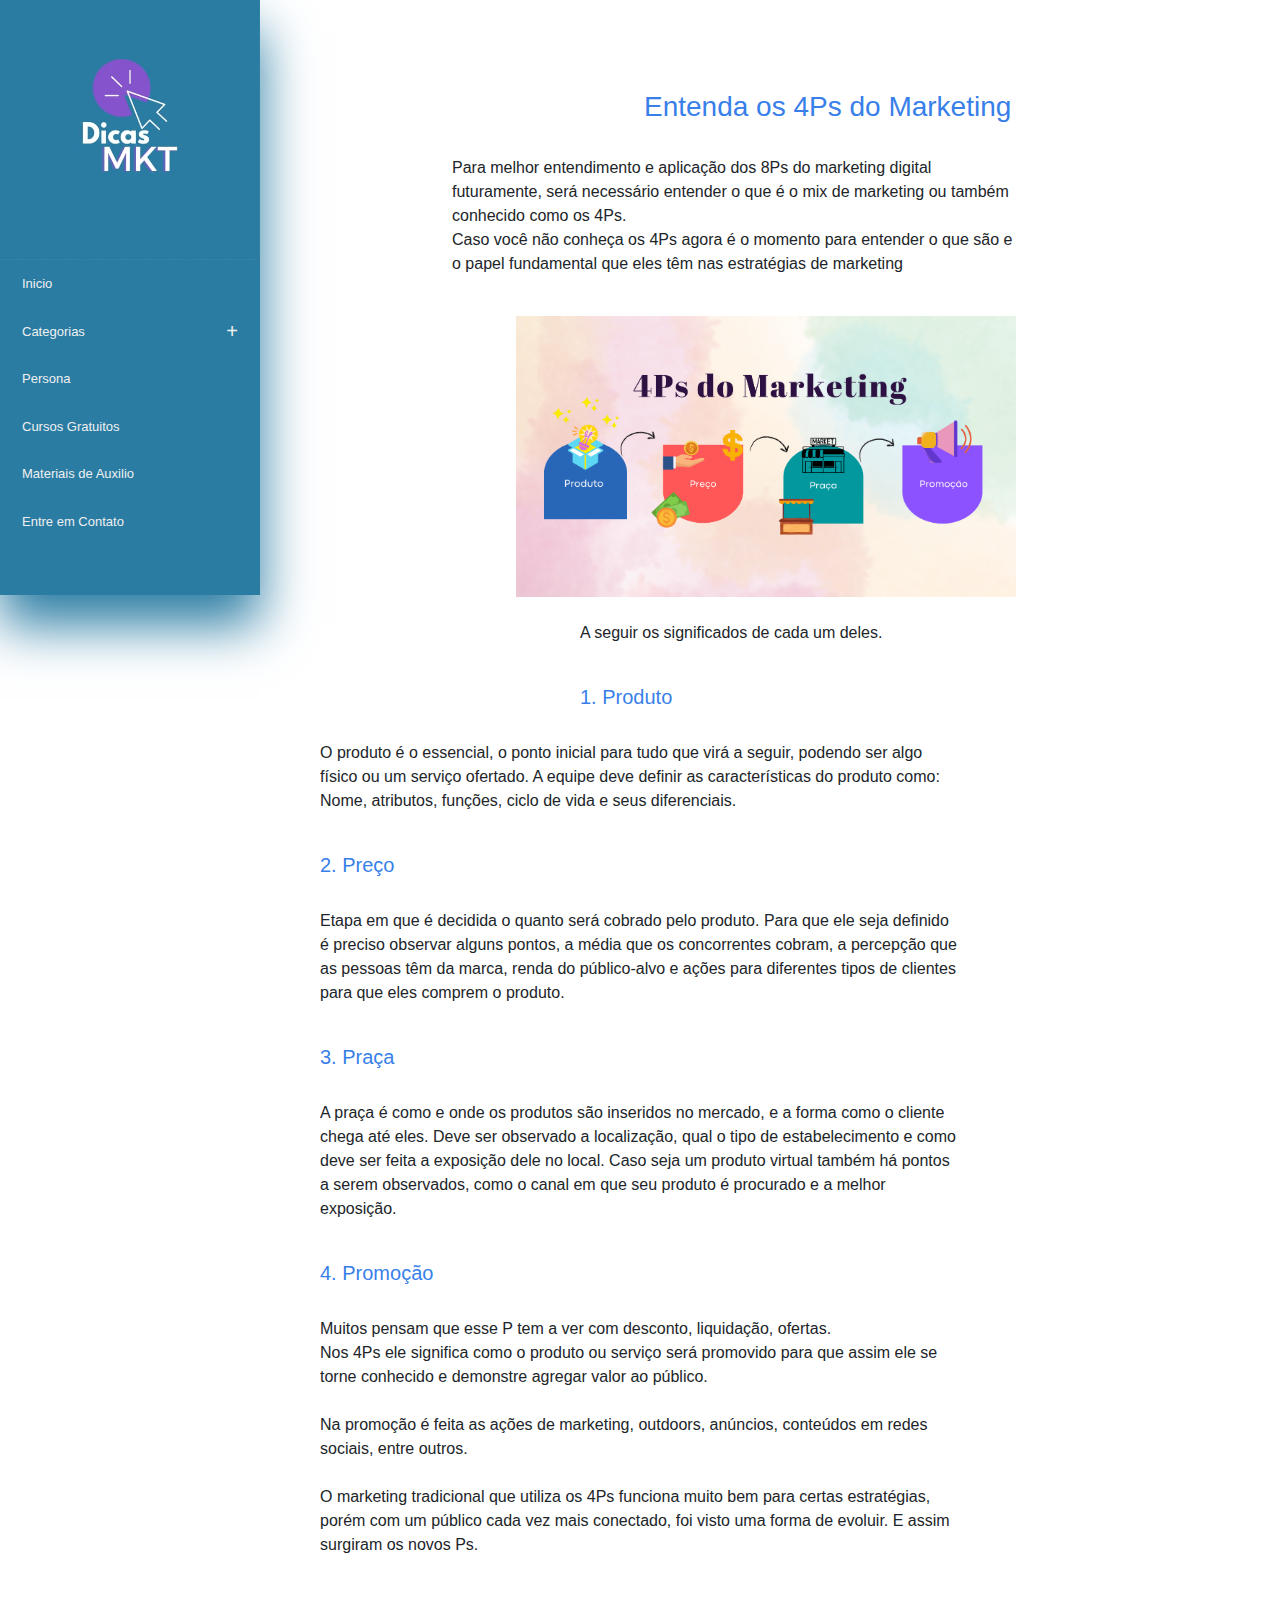
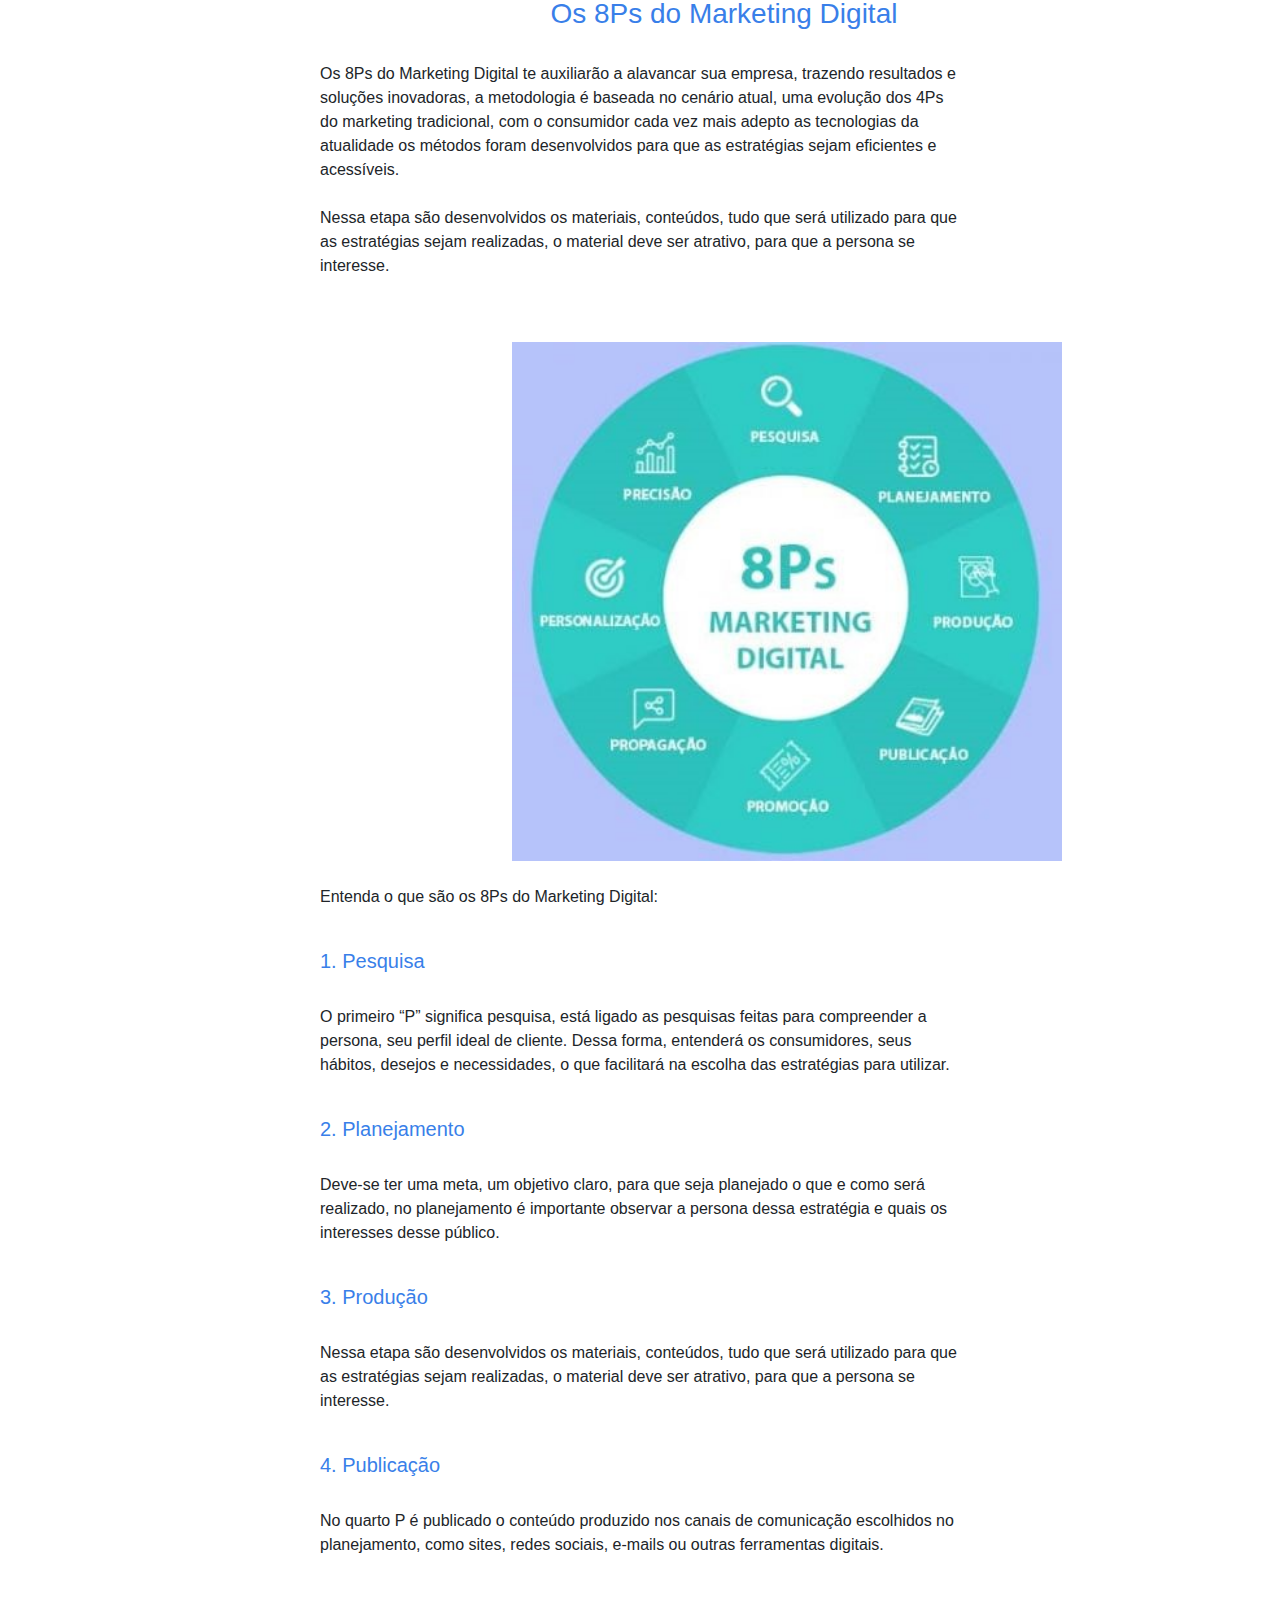
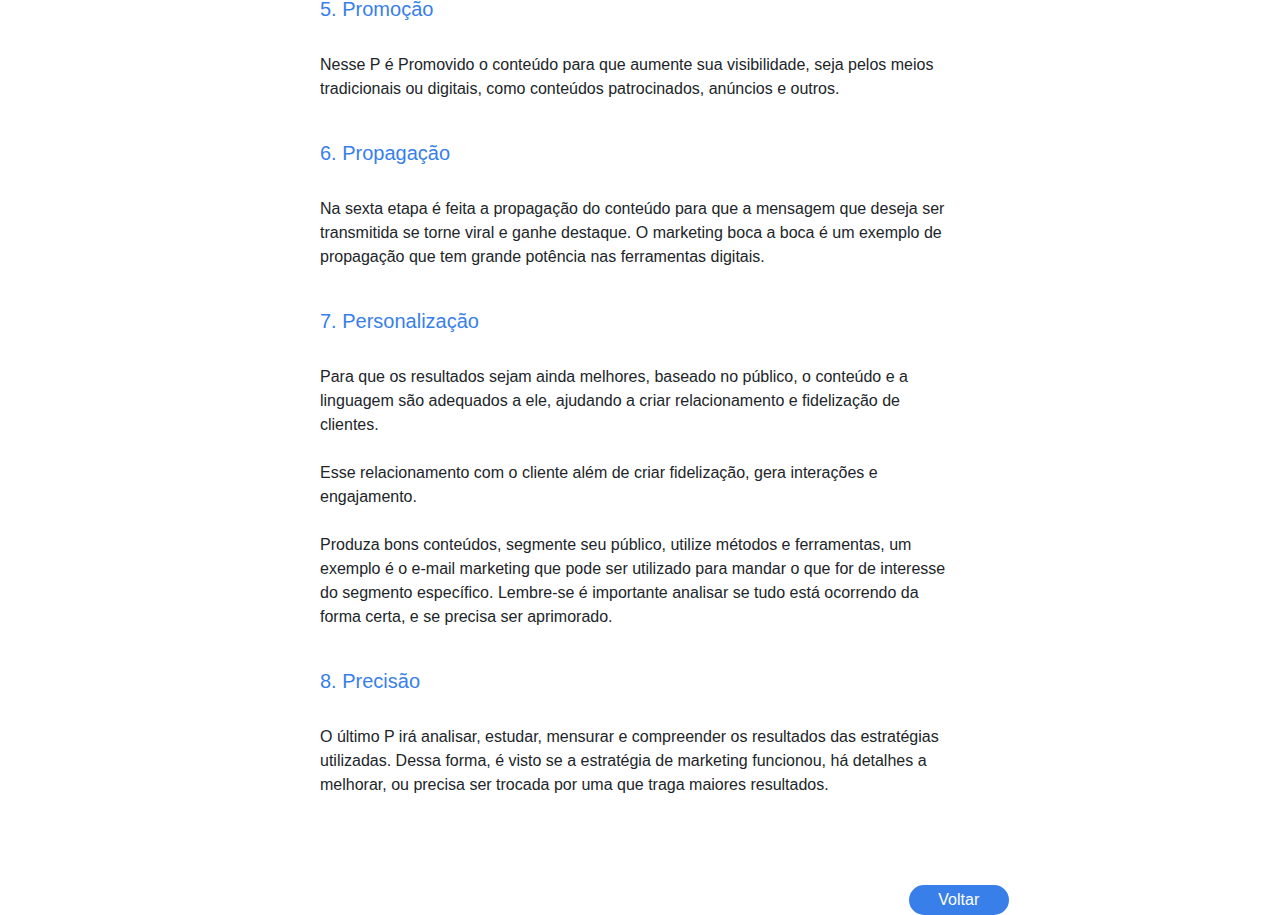
==== site/8ps.html @ f3b03071 "Add files via upload" ====
<!DOCTYPE html>
<html lang="en">

<head>
  <meta charset="UTF-8">
  <meta http-equiv="X-UA-Compatible" Conteiner="IE=edge">
  <meta name="viewport" Conteiner="width=device-width, initial-scale=1.0">
  <title> 8 PS</title>

  <link href="//maxcdn.bootstrapcdn.com/bootstrap/4.0.0/css/bootstrap.min.css" rel="stylesheet" id="bootstrap-css">
  <script src="//maxcdn.bootstrapcdn.com/bootstrap/4.0.0/js/bootstrap.min.js"></script>
  <script src="//cdnjs.cloudflare.com/ajax/libs/jquery/3.2.1/jquery.min.js"></script>

  <style>
    .Logo {
      width: 260px;
    }

    * {
      box-sizing: border-box;
      -moz-box-sizing: border-box;
      -webkit-box-sizing: border-box;
    }

    body {
      background: white;
      overflow-x: hidden;
    }

    /* logo */

    .logo {
      width: 100%;
      height: 100%;
      left: 70%;
      top: -9vh;
      position: relative;
    }

    /* Container da navbar */

    .Conteiner {
      width: 260px;
      margin: 0px auto;
      margin-right: 100%;
    }

    .colors {
      background: #2a7ca3;
    }

    /* Menu */

    .Vai-e-Volta-Menu .Vai-e-Volta-Menu * {
      font-family: 'Open Sans', sans-serif;
      box-sizing: border-box;
      -moz-box-sizing: border-box;
      -webkit-box-sizing: border-box;
      outline: 0;
    }

    .Vai-e-Volta-Menu {
      min-width: 260px;
      float: left;
      position: relative;
      box-shadow: 0 30px 50px #2a7ca3;
    }

    .Vai-e-Volta-Menu .Vai-e-Volta-Menu-footer,
    .Vai-e-Volta-Menu .Menu-Baixo {
      width: 100%;
      height: 50px;
      padding-left: 22px;
      float: left;
      font-weight: 600;
      color: #f0f0f0;
      background: #2a7ca3;
    }

    .Vai-e-Volta-Menu ul {
      margin: 0;
      padding: 0;
      list-style: none;
    }

    .Vai-e-Volta-Menu ul li a {
      width: 100%;
      padding: 14px 22px;
      float: left;
      text-decoration: none;
      color: #f0f0f0;
      font-size: 13px;
      background: #2a7ca3;
      white-space: nowrap;
      position: relative;
      overflow: hidden;
      transition: color .2s linear, background .2s linear;
      -moz-transition: color .2s linear, background .2s linear;
      -webkit-transition: color .2s linear, background .2s linear;
      transition: color .2s linear, background .2s linear;
    }

    .Vai-e-Volta-Menu>ul>li.active>a,
    .Vai-e-Volta-Menu>ul>li:hover>a {
      color: #fff;
      background: #2986b1;
    }

    .Vai-e-Volta-Menu ul li a i {
      width: 34px;
      float: left;
      line-height: 18px;
      font-size: 16px;
      text-align: left;
    }

    .Vai-e-Volta-Menu .submenu-indicator {
      float: right;
      right: 22px;
      position: absolute;
      line-height: 19px;
      font-size: 20px;
      transition: transform .3s linear;
      -moz-transition: transform .3s linear;
      -webkit-transition: transform .3s linear;
      -ms-transition: transform .3s linear;
    }

    .Vai-e-Volta-Menu ul ul.submenu .submenu-indicator {
      line-height: 16px;
    }

    .Vai-e-Volta-Menu ul ul.submenu .submenu-indicator {
      line-height: 16px;
    }

    .Vai-e-Volta-Menu .submenu-indicator-minus>.submenu-indicator {
      -ms-transform: rotate(45deg);
      -moz-transform: rotate(45deg);
      -webkit-transform: rotate(45deg);
      transform: rotate(45deg);
    }

    .Vai-e-Volta-Menu ul ul.submenu .submenu-indicator {
      line-height: 16px;
    }

    .Vai-e-Volta-Menu ul ul.submenu .submenu-indicator {
      line-height: 16px;
    }

    .Vai-e-Volta-Menu .submenu-indicator-minus>.submenu-indicator {
      -ms-transform: rotate(45deg);
      -moz-transform: rotate(45deg);
      -webkit-transform: rotate(45deg);
      transform: rotate(45deg);
    }

    .Vai-e-Volta-Menu ul ul.submenu,
    .Vai-e-Volta-Menu ul ul.submenu li ul.submenu {
      width: 100%;
      display: none;
      position: static;
    }

    .Vai-e-Volta-Menu ul ul.submenu li {
      clear: both;
      width: 100%;
    }

    /* Cor de dentro da categoria */

    .Vai-e-Volta-Menu ul ul.submenu li a {
      width: 100%;
      float: left;
      font-size: 11px;
      background: #2986b1;
      border: black;
      position: relative;

      -o-transition: border .2s linear;
      -moz-transition: border .2s linear;
      -webkit-transition: border .2s linear;
      transition: border .2s linear;
    }


    .Titulo8PS {
      left: 30%;
      color: rgb(57, 127, 233);
      position: relative;
      top: 10vh;
    }



    .Img8ps {
      width: 950pX;
    }

    .Img8psMar {
      align-items: center;
      left: 20%;
      position: relative;
      top: 10VH;


    }



    .SubTitulo8PS {
      left: 25%;
      color: rgb(57, 127, 233);
      position: relative;
      top: 10VH;
    }

    .p8PS {
      left: 25%;
      margin-right: 50%;
      position: relative;
      top: 10VH;
    }

    .p8PS2 {
      left: 15%;
      margin-right: 35%;
      position: relative;
      top: 10VH;
    }



    .img8ps2 {
      left: 40%;

      top: 10VH;
      position: relative;
    }

    .img8psC {
      width: 550px;
      position: relative;
    }

    /*         titulo            */


    .Titulo28PS {
      left: 43%;
      color: rgb(57, 127, 233);
      position: relative;
      top: 10VH;
    }

    /* Botão*/

    .voltaPS {
      left: 71%;
      color: white;
      right: 25.4%;
      border-radius: 3em;

      position: relative;
      text-decoration: none;

      font-weight: 700;
      font-size: 1rem;
      top: 10VH;


    }

    .voltar2PS {
      color: white;
      background-color: rgb(57, 127, 233);
      border: 2px solid rgb(57, 127, 233);
      border-radius: 3em;

      width: 100px;
      right: 100%;
    }

    @media screen and (max-width: 1300px) {
      .Img8ps {
        width: 500px;
      }
    }

    @media screen and (max-width: 1100px) {

      .SubTitulo8PS,
      .p8PS {
        margin-left: 100%;
        margin-right: 10%;
      }

      .Titulo8PS,
      .SubTitulo8PS,
      .p8PS,
      .Titulo28PS {
        margin-left: 10%;
        margin-right: 30%;
      }

      .img8psC {
        width: 300px;
      }

      .Titulo8PS {
        left: 10VH;
      }
      .voltaPS{
        margin-bottom: 20%;
        left: 80%;
      }
    }

    @media screen and (max-width: 768px) {

      .Titulo8PS,
      .SubTitulo8PS,
      .p8PS,
      .Titulo28PS {
        left: 5%;
        margin-left: 0;
        margin-right: 10%;
      }

      .Img8ps,
      .img8psC {
        width: 100%;
      }

      .voltaPS {
        left: 50%;
        right: auto;
        transform: translateX(-50%);
      }

      .img8psC {
        width: 300px;
      }

      .Img8ps {
        width: 500px;
      }

      .voltaPS {
        left: 130%;
      }
    }

    @media screen and (max-width: 480px) {
      .voltaPS {
        font-size: 0.8rem;
      }

      .Img8ps,
      .img8psC {
        width: 300px;
      }
    }
  </style>




</head>

<body>
  <!--   Codigo tabela canto -->
  <div class="Conteiner">

    <div id="Vai-e-Volta-Menu" class="Vai-e-Volta-Menu">

      <div class="header"><img src="logoC.jpeg" class="Logo"> </div>
      <ul>
        <ul>


          <li><a href="TelaIncial.html"></i>Inicio </a></li>
          <li><a href="#"></i>Categorias </a>
            <ul class="submenu">
              <li><a href="#" class="Categoria">
                  Marketing Digital </a></li>
              <li><a href="8ps.html" class="Categoria"> 8Ps do Marketing </a></li>
              <li><a href="MARKETING DE CONTEÚDo.html" class="Categoria"> Marketing De Conteúdo </a></li>
              <li><a href="Co-Marketing.HTML" class="Categoria"> Co-Marketing </a></li>
              <li><a href="SEO.html" class="Categoria"> SEO </a></li>
            </ul>
          </li>

          <li><a href="persona.html"></i>Persona </a></li>
          <li><a href="Cursos.html"></i>Cursos Gratuitos </a></li>
          <li><a href="Materiais.HTMl"></i>Materiais de Auxilio </a></li>
          <li><a href="contato.html"></i>Entre em Contato</a></li>
        </ul>
        <div class="Menu-Baixo"> </div>
    </div>
  </div>
  <!--   Codigo tela marketing -->


  <!--   tITULO -->


  <div class="Titulo8PS">
    <H3> Entenda os 4Ps do Marketing</h3>
  </div>

  </br>
  <DIV class="p8PS2">
    <p>
      Para melhor entendimento e aplicação dos 8Ps do marketing digital futuramente, será necessário entender o que é o
      mix de
      marketing ou também conhecido como os 4Ps. </br>

      Caso você não conheça os 4Ps agora é o momento para entender o que são e o papel fundamental que eles têm nas
      estratégias de marketing
    </p>
  </DIV>
  </br>

  <DIV class="Img8psMar">
    <img src="img1.png" class="Img8ps">
  </DIV>
  </br>
  <DIV class="p8PS">
    <p>
      A seguir os significados de cada um deles.
    </p>
  </DIV>

  </br>
  <div class="SubTitulo8PS">
    <H5> 1. Produto </h5>
  </div>

  </br>

  <DIV class="p8PS">
    <p>
      O produto é o essencial, o ponto inicial para tudo que virá a seguir, podendo ser algo físico ou um serviço
      ofertado. A equipe deve definir
      as características do produto como: Nome, atributos, funções, ciclo de vida e seus diferenciais.
    </p>
  </DIV>


  </br>
  <div class="SubTitulo8PS">
    <H5> 2. Preço </h5>
  </div>

  </br>

  <DIV class="p8PS">
    <p>
      Etapa em que é decidida o quanto será cobrado pelo produto. Para que ele seja definido é preciso observar alguns
      pontos, a média
      que os concorrentes cobram, a percepção que as pessoas têm da marca, renda do público-alvo e ações para diferentes
      tipos de clientes para que eles comprem o produto.

    </p>
  </DIV>

  </br>
  <div class="SubTitulo8PS">
    <H5> 3. Praça </h5>
  </div>

  </br>
  <DIV class="p8PS">
    <p>
      A praça é como e onde os produtos são inseridos no mercado, e a forma como o cliente chega até eles. Deve ser
      observado a localização,
      qual o tipo de estabelecimento e como deve ser feita a exposição dele no local. Caso seja um produto virtual
      também há pontos a serem observados,
      como o canal em que seu produto é procurado e a melhor exposição.
    </p>
  </DIV>

  </br>
  <div class="SubTitulo8PS">
    <H5>4. Promoção </h5>
  </div>

  </br>
  <DIV class="p8PS">
    <p>
      Muitos pensam que esse P tem a ver com desconto, liquidação, ofertas. </br>

      Nos 4Ps ele significa como o produto ou serviço será promovido para que assim ele se torne conhecido e demonstre
      agregar valor ao público. </br> </br>

      Na promoção é feita as ações de marketing, outdoors, anúncios, conteúdos em redes sociais, entre outros. </br>
      </br>

      O marketing tradicional que utiliza os 4Ps funciona muito bem para certas estratégias, porém com um público cada
      vez mais conectado,
      foi visto uma forma de evoluir. E assim surgiram os novos Ps.


    </p>
  </DIV>

  </br>
  <div class="Titulo28PS">
    <H3> Os 8Ps do Marketing Digital</h3>
  </div>


  </br>
  <DIV class="p8PS">
    <p>
      Os 8Ps do Marketing Digital te auxiliarão a alavancar sua empresa, trazendo resultados e soluções inovadoras, a
      metodologia é baseada no cenário atual,
      uma evolução dos 4Ps do marketing tradicional,
      com o consumidor cada vez mais adepto as tecnologias da atualidade os métodos foram desenvolvidos para que as
      estratégias sejam eficientes e acessíveis.

      </br> </br>

      Nessa etapa são desenvolvidos os materiais, conteúdos, tudo que será utilizado para que as estratégias sejam
      realizadas,
      o material deve ser atrativo, para que a persona se interesse.
  </DIV>

  </br>


  </br>

  <DIV class="img8ps2">
    <img src="img2.jpg" class="img8psC">
  </DIV>
  </br>

  <DIV class="p8PS">
    <p>
      Entenda o que são os 8Ps do Marketing Digital:
    </p>
  </DIV>
  </br>

  <div class="SubTitulo8PS">
    <H5>1. Pesquisa </h5>
  </div>
  </br>
  <DIV class="p8PS">
    <p>
      O primeiro “P” significa pesquisa, está ligado as pesquisas feitas para compreender a persona, seu perfil ideal de
      cliente. Dessa forma,
      entenderá os consumidores, seus hábitos, desejos e necessidades, o que facilitará na escolha das estratégias para
      utilizar.
    </p>
  </DIV>
  </br>


  <div class="SubTitulo8PS">
    <H5>2. Planejamento </h5>
  </div>
  </br>
  <DIV class="p8PS">
    <p>
      Deve-se ter uma meta, um objetivo claro, para que seja planejado o que e como será realizado,
      no planejamento é importante observar a persona dessa estratégia e quais os interesses desse público.
    </p>
  </DIV>
  </br>

  <div class="SubTitulo8PS">
    <H5>3. Produção </h5>
  </div>
  </br>
  <DIV class="p8PS">
    <p>
      Nessa etapa são desenvolvidos os materiais, conteúdos, tudo que será utilizado para que as estratégias sejam
      realizadas,
      o material deve ser atrativo, para que a persona se interesse.
  </DIV>
  </br>

  <div class="SubTitulo8PS">
    <H5>4. Publicação </h5>
  </div>
  </br>
  <DIV class="p8PS">
    <p>
      No quarto P é publicado o conteúdo produzido nos canais de comunicação escolhidos no planejamento,
      como sites, redes sociais, e-mails ou outras ferramentas digitais.
  </DIV>
  </br>

  <div class="SubTitulo8PS">
    <H5>5. Promoção </h5>
  </div>
  </br>
  <DIV class="p8PS">
    <p>
      Nesse P é Promovido o conteúdo para que aumente sua visibilidade, seja pelos meios tradicionais ou digitais,
      como conteúdos patrocinados, anúncios e outros.
  </DIV>
  </br>

  <div class="SubTitulo8PS">
    <H5>6. Propagação </h5>
  </div>
  </br>

  <DIV class="p8PS">
    <p>
      Na sexta etapa é feita a propagação do conteúdo para que a mensagem que deseja ser transmitida se torne viral e
      ganhe destaque.
      O marketing boca a boca é um exemplo de propagação que tem grande potência nas ferramentas digitais.
  </DIV>
  </br>


  <div class="SubTitulo8PS">
    <H5>7. Personalização </h5>
  </div>

  </br>

  <DIV class="p8PS">
    <p>
      Para que os resultados sejam ainda melhores, baseado no público, o conteúdo e a linguagem são adequados a ele,
      ajudando a criar relacionamento e fidelização de clientes. </br> </br>
      Esse relacionamento com o cliente além de criar fidelização, gera interações e engajamento. </br> </br>
      Produza bons conteúdos, segmente seu público, utilize métodos e ferramentas, um exemplo é o e-mail marketing que
      pode ser utilizado para mandar o que for de interesse do segmento específico.
      Lembre-se é importante analisar se tudo está ocorrendo da forma certa, e se precisa ser aprimorado.
  </DIV>
  </br>

  <div class="SubTitulo8PS">
    <H5>8. Precisão </h5>
  </div>

  </br>

  <DIV class="p8PS">
    <p>
      O último P irá analisar, estudar, mensurar e compreender os resultados das estratégias utilizadas. Dessa forma,
      é visto se a estratégia de marketing funcionou, há detalhes a melhorar, ou precisa ser trocada por uma que traga
      maiores resultados.

  </DIV>
  </br> </br> </br>



  <div class="voltaPS">
    <a href="TelaIncial.html">
      <button class="voltar2PS">
        Voltar
      </button>
    </a>

  </div>










  <script src="https://ajax.googleapis.com/ajax/libs/jquery/3.2.1/jquery.min.js"></script>
  <script src="https://maxcdn.bootstrapcdn.com/bootstrap/3.3.7/js/bootstrap.min.js"></script>

  <script src="MKT.js"></script>

</body>

</html>
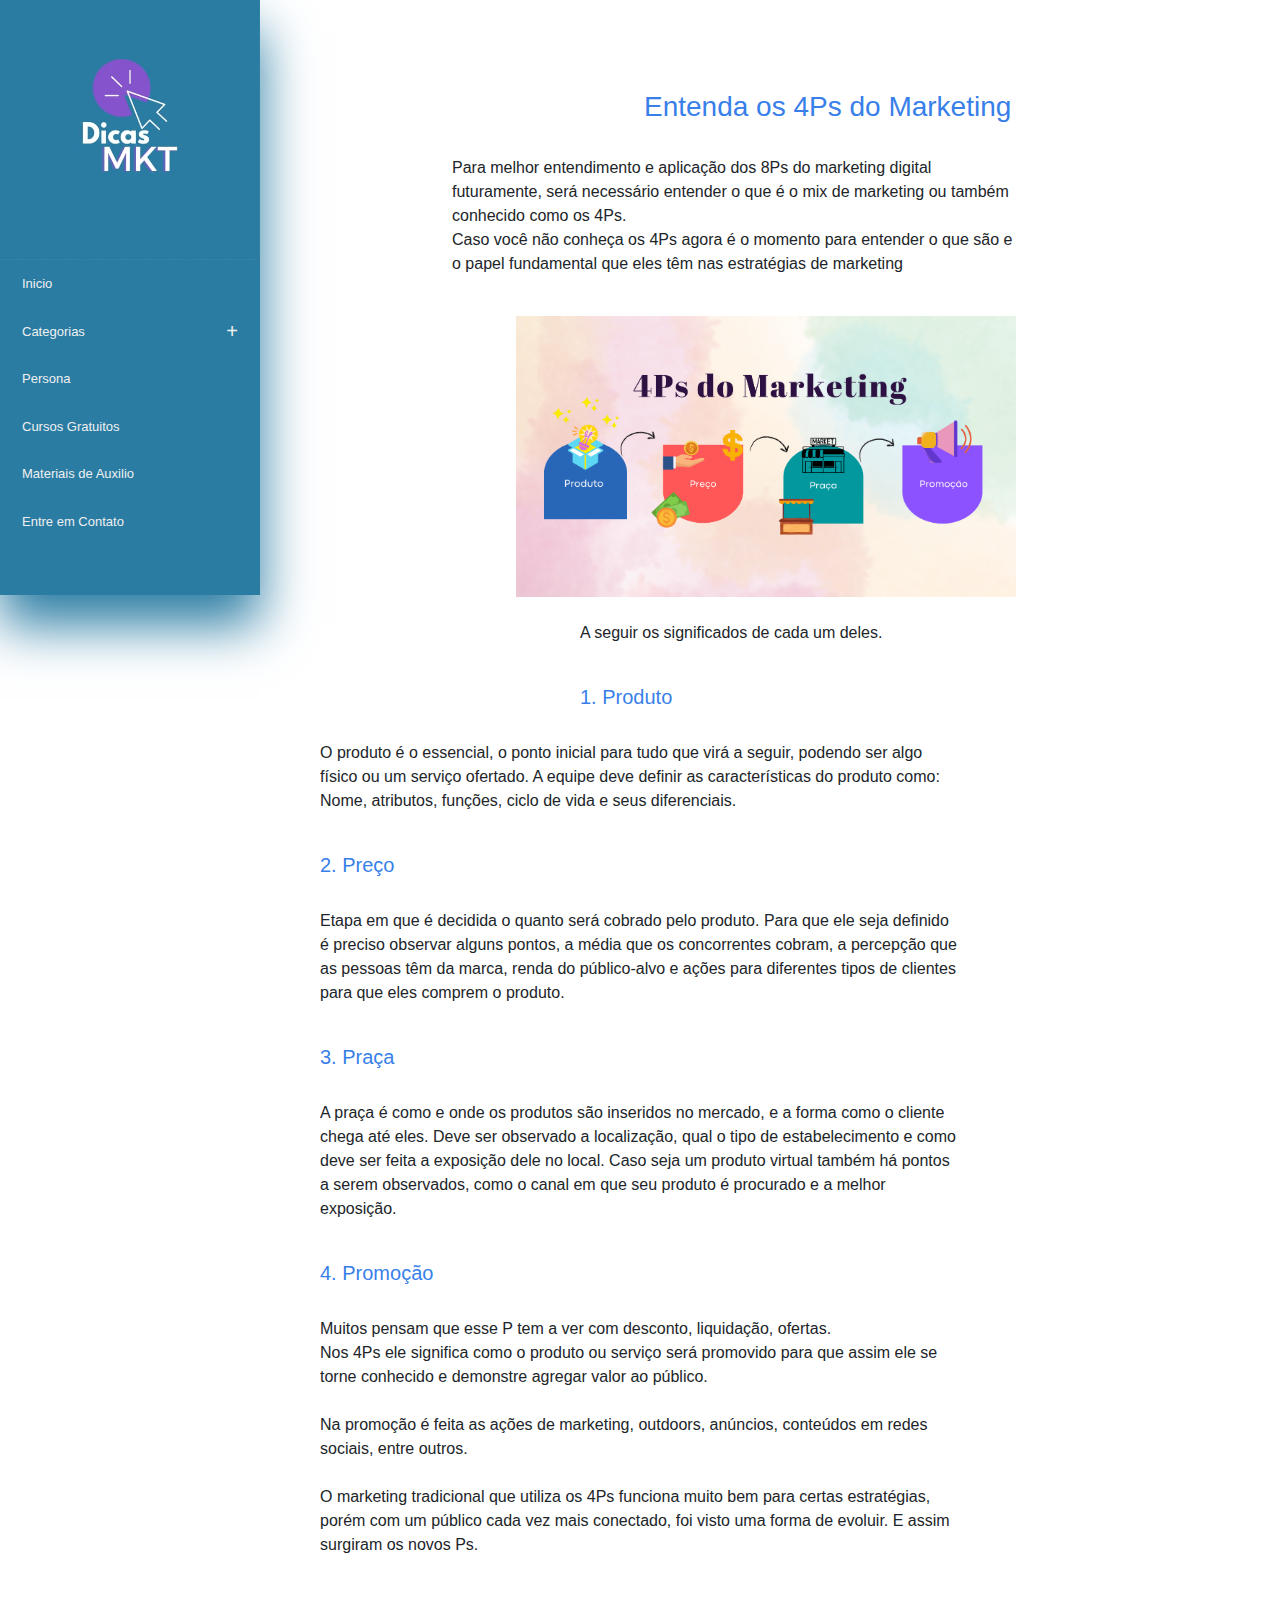
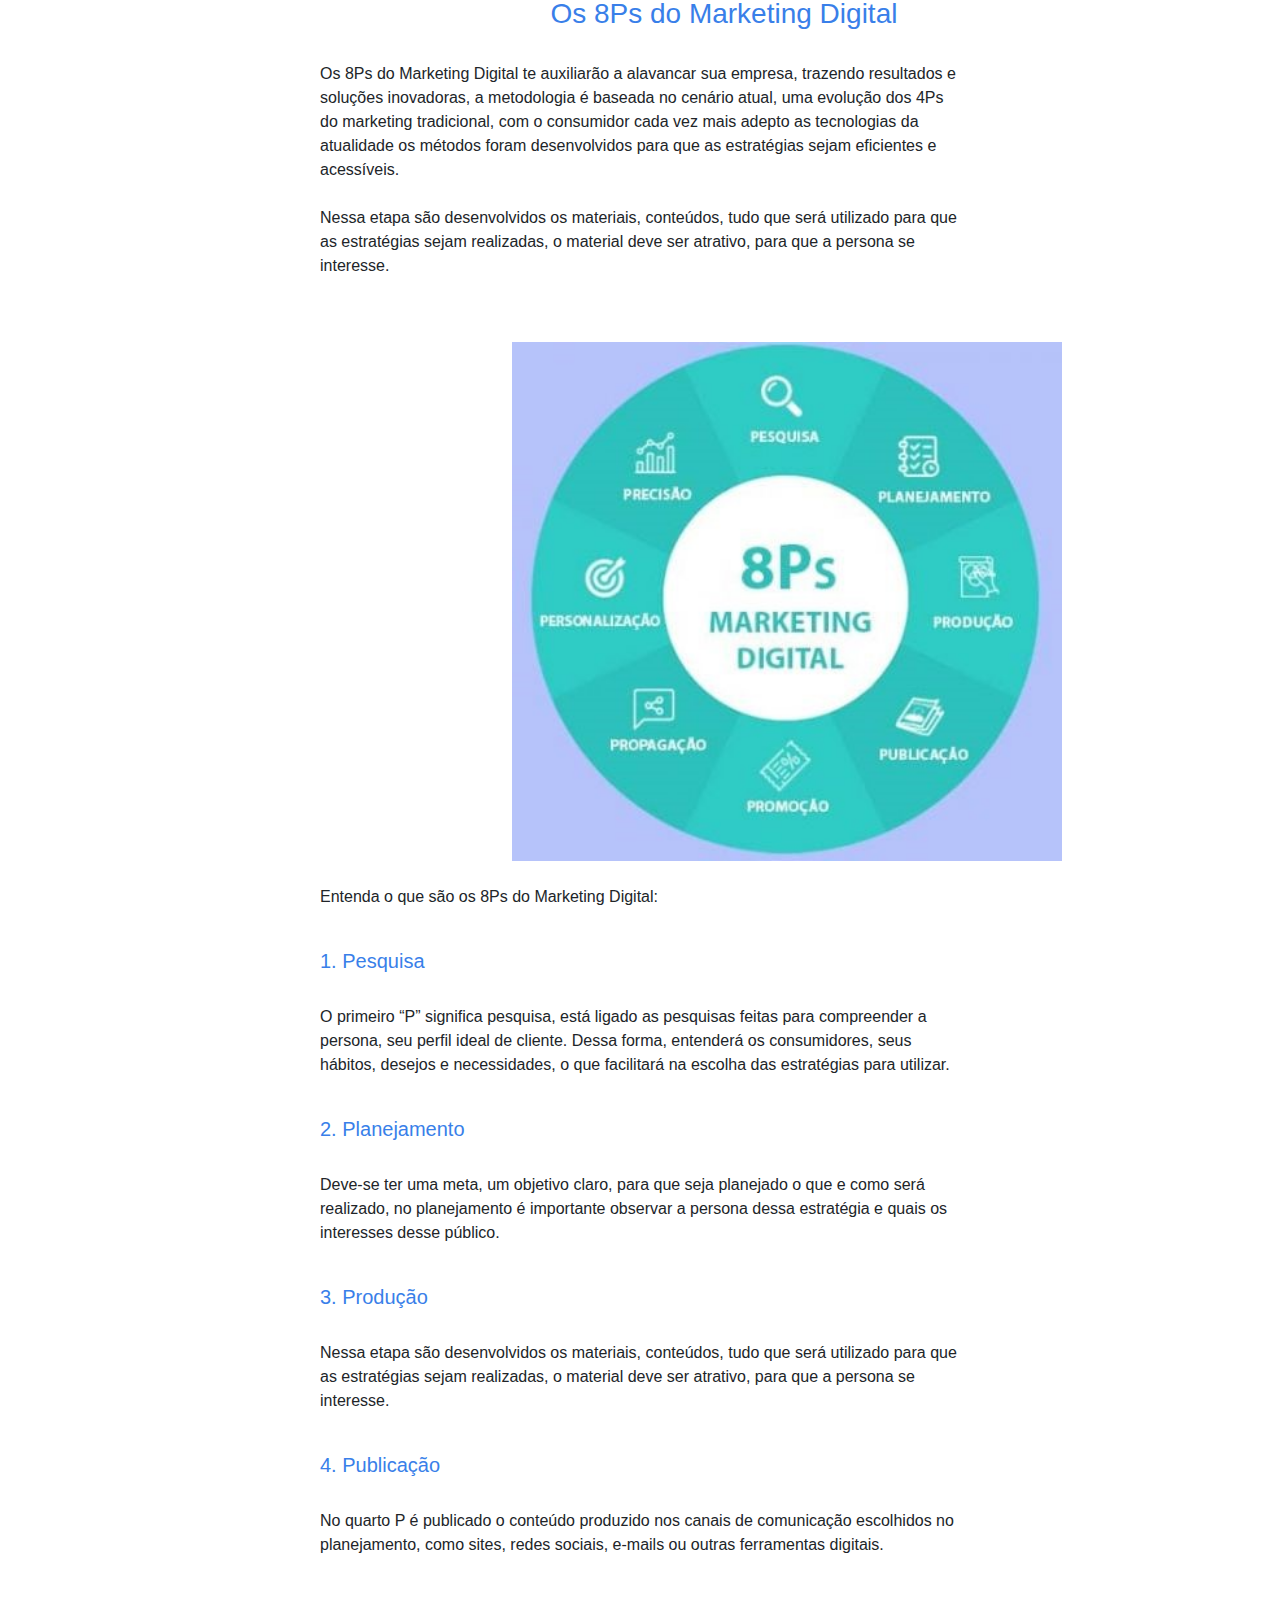
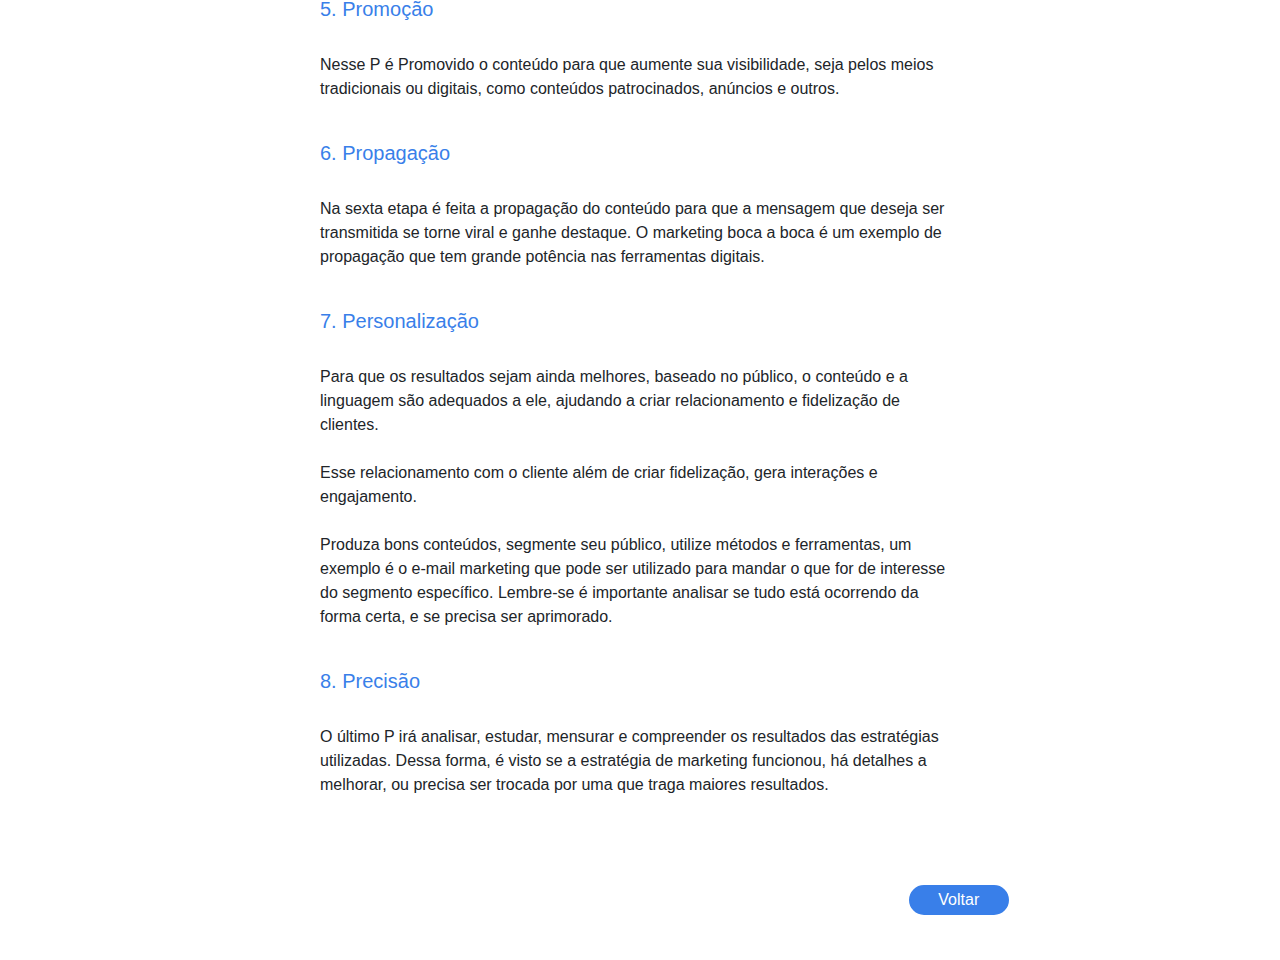
==== commit 5f6add40: "Add files via upload" ====
--- a/site/8ps.html
+++ b/site/8ps.html
@@ -268,7 +268,7 @@
       font-weight: 700;
       font-size: 1rem;
       top: 10VH;
-
+      margin-bottom: 5vh;
 
     }
 
@@ -277,6 +277,7 @@
       background-color: rgb(57, 127, 233);
       border: 2px solid rgb(57, 127, 233);
       border-radius: 3em;
+      margin-bottom: 5vh;
 
       width: 100px;
       right: 100%;
@@ -289,6 +290,10 @@
     }
 
     @media screen and (max-width: 1100px) {
+
+      .Img8psMar{
+        left: 6vh;
+      }
 
       .SubTitulo8PS,
       .p8PS {
@@ -304,6 +309,11 @@
         margin-right: 30%;
       }
 
+      .p8PS2{
+        margin-right: 20%;
+        margin-left: 0%;
+      }
+
       .img8psC {
         width: 300px;
       }
@@ -311,7 +321,8 @@
       .Titulo8PS {
         left: 10VH;
       }
-      .voltaPS{
+
+      .voltaPS {
         margin-bottom: 20%;
         left: 80%;
       }
@@ -350,6 +361,7 @@
       .voltaPS {
         left: 130%;
       }
+     
     }
 
     @media screen and (max-width: 480px) {
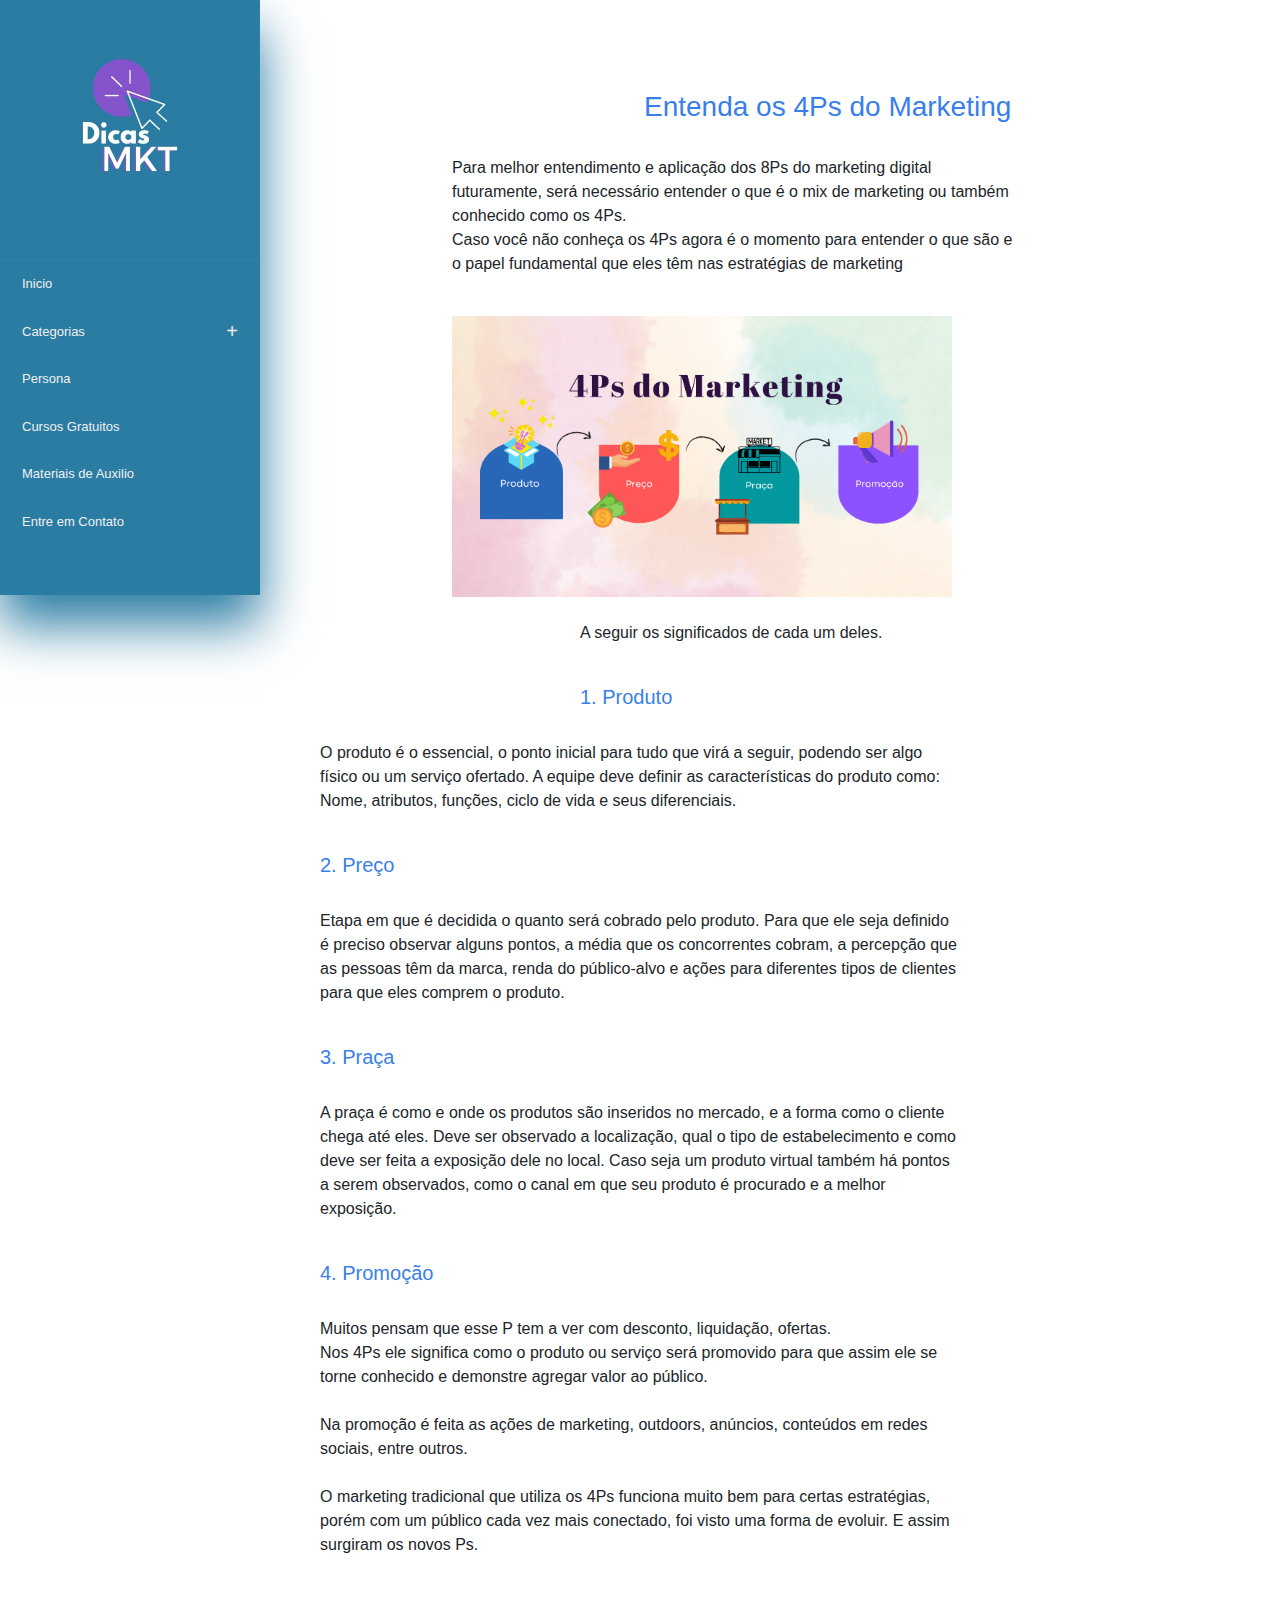
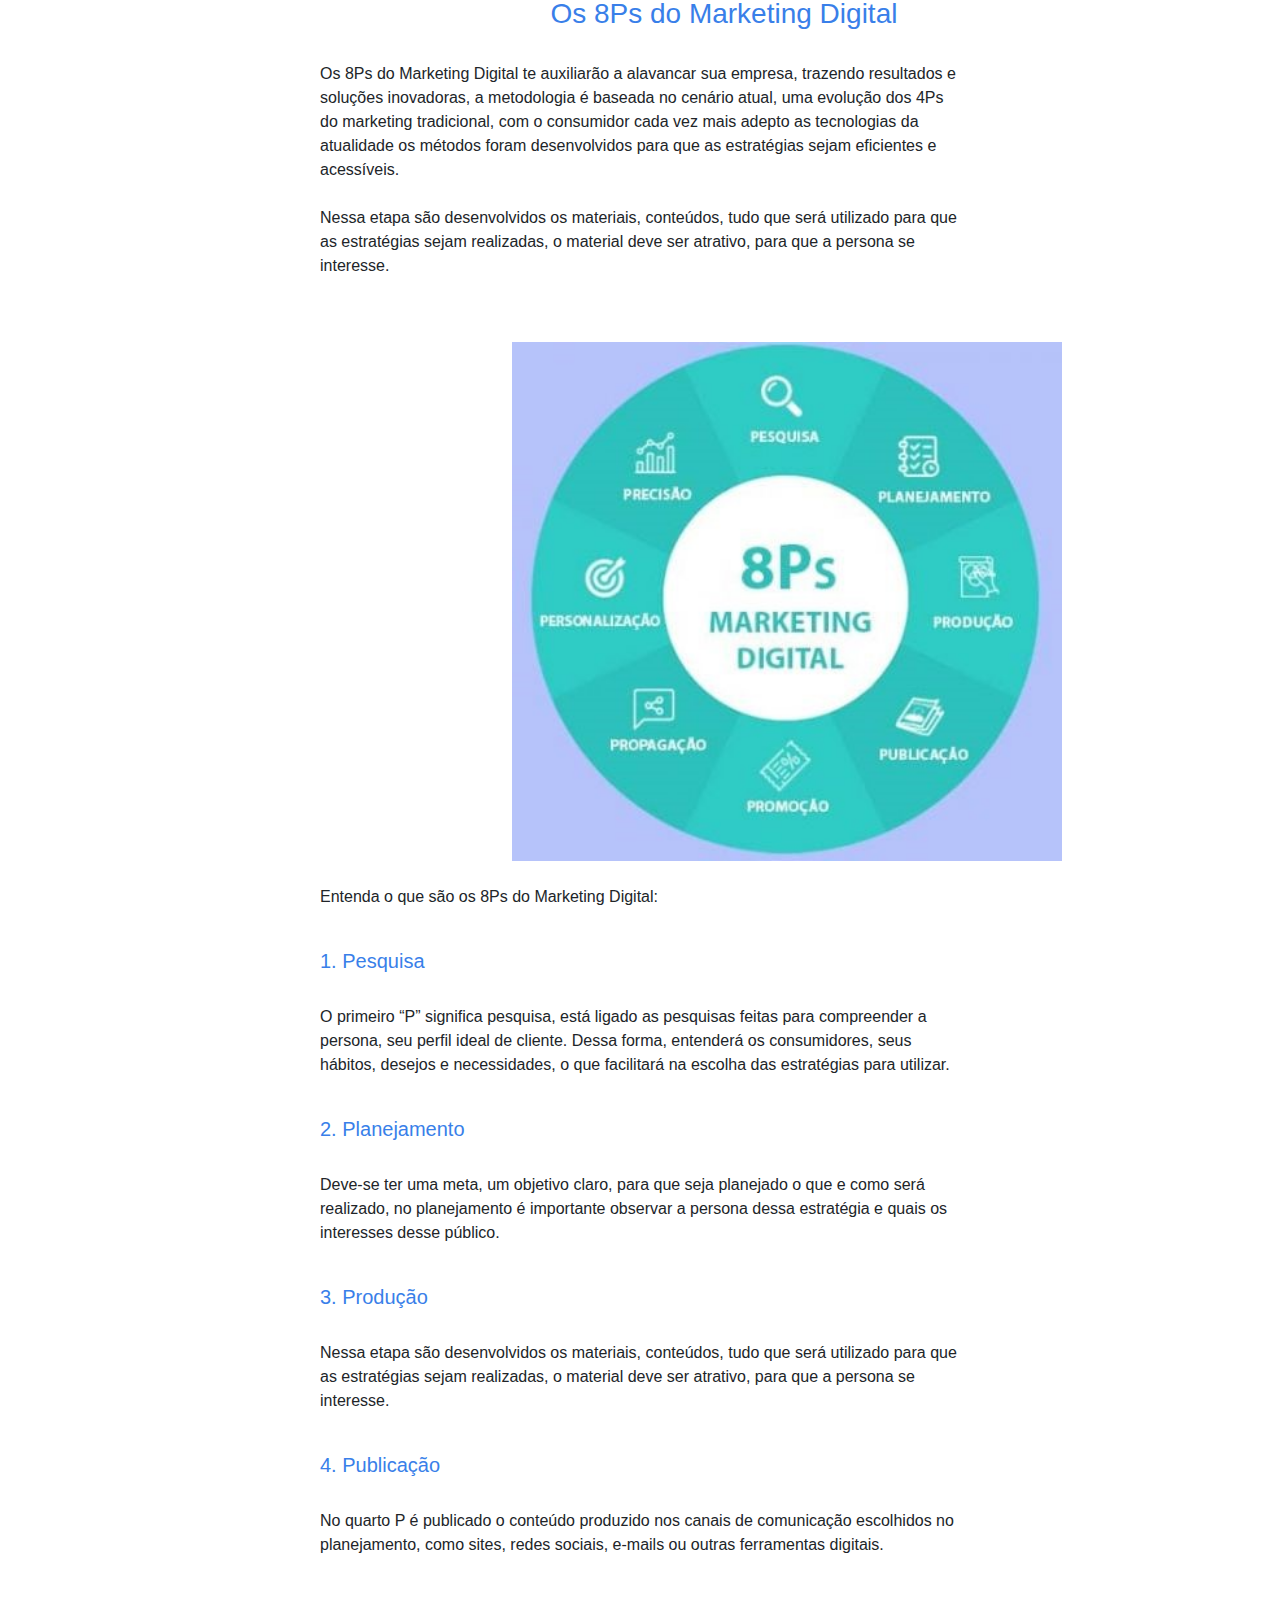
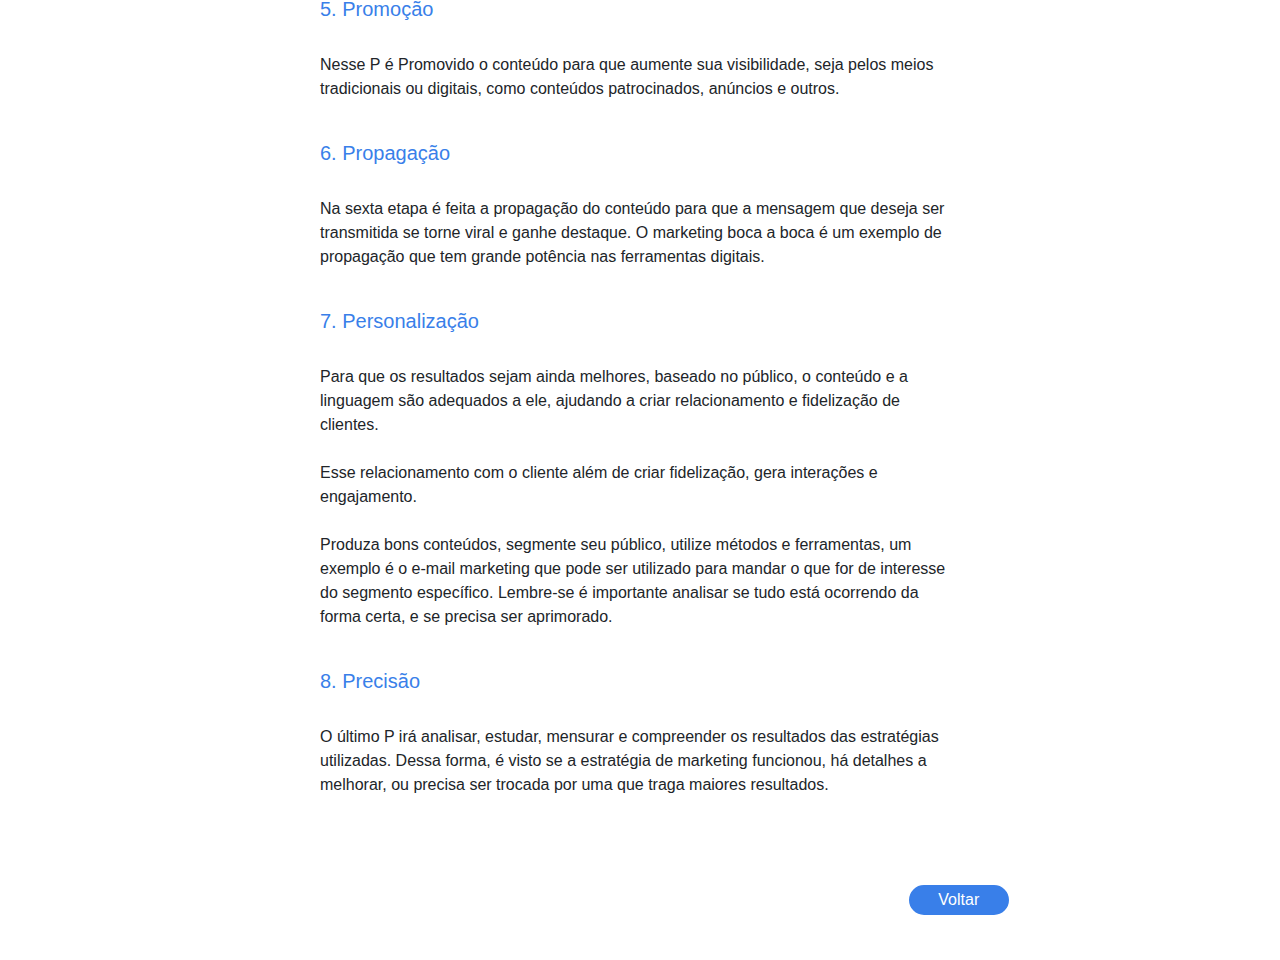
==== commit 5760e25b: "Add files via upload" ====
--- a/site/8ps.html
+++ b/site/8ps.html
@@ -200,7 +200,7 @@
 
     .Img8psMar {
       align-items: center;
-      left: 20%;
+      left: 15%;
       position: relative;
       top: 10VH;
 
@@ -309,10 +309,6 @@
         margin-right: 30%;
       }
 
-      .p8PS2{
-        margin-right: 20%;
-        margin-left: 0%;
-      }
 
       .img8psC {
         width: 300px;
